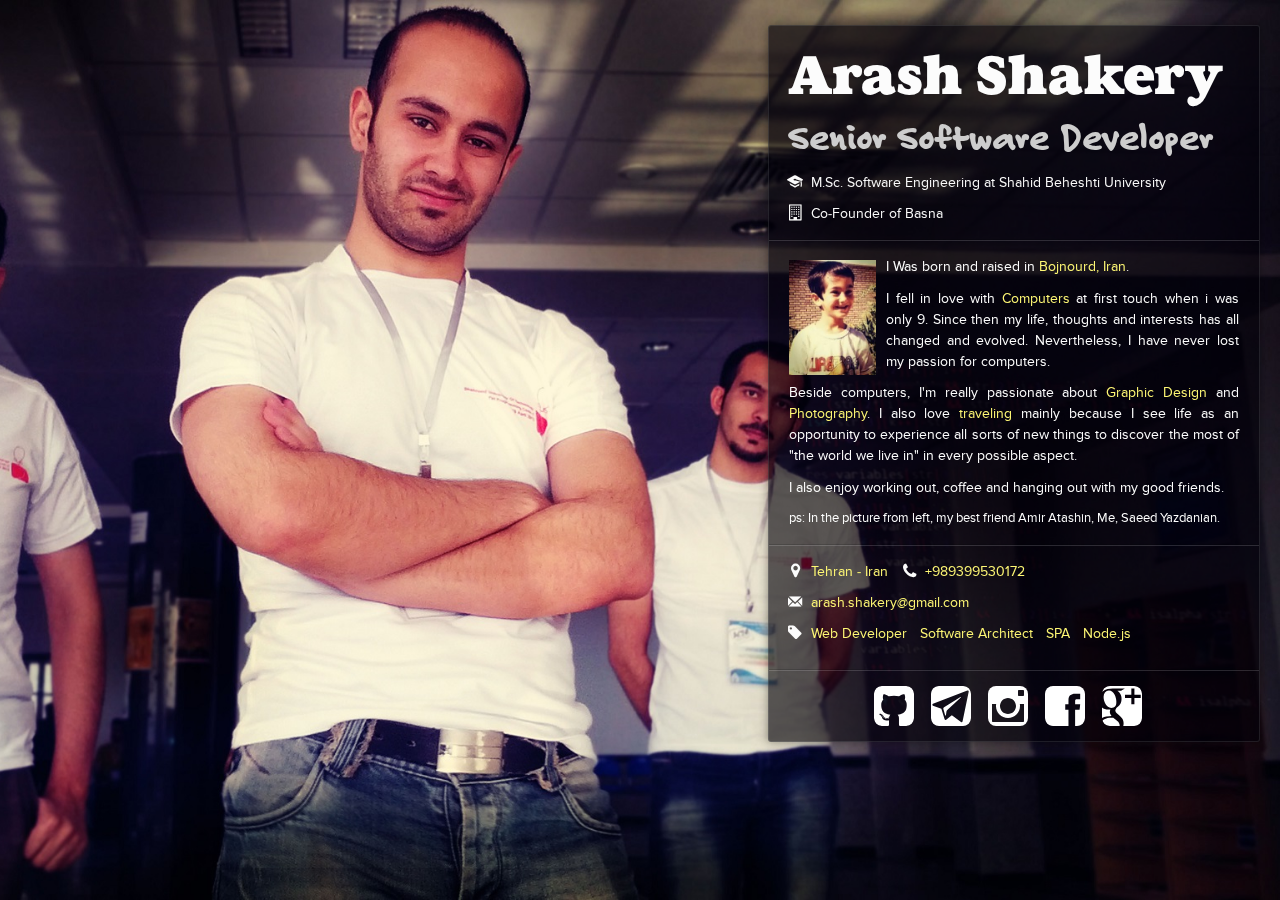
==== index.html @ 2078c6a1 "old website" ====
﻿<!DOCTYPE html>
<html lang="en">
	<head>
		<title>Arash Shakery (arash16.com)</title>
		<meta charset="utf-8">
		<meta http-equiv="X-UA-Compatible" content="IE=edge">
		<meta name="keywords" content="Arash Shakery, آرش شاکری, Arash16, hunt1">
		<meta name="viewport" content="width=device-width, initial-scale=1">
		<meta name="description" content="Arash Shakery (arash16) is a religious programmer whose pray is programming.">
		<meta name="author" content="Arash Shakery">
		<meta name="application-name" content="Arash16"/>
		<link rel="me" type="text/html" href="https://plus.google.com/108497659822858498428?rel=me"/>
		<link rel="me" type="text/html" href="https://instagram.com/arash_shakery"/>
		<link rel="me" type="text/html" href="https://facebook.com/arash.shakery"/>
		<link rel="me" type="text/html" href="https://twitter.com/arashshakery"/>
		<link rel="me" type="text/html" href="https://github.com/arash16"/>
		<link rel="me" type="text/html" href="https://t.me/Ares16"/>
		<link href="styles.css" rel="stylesheet"/>
	</head>
	<body>
		<div id="Background"></div>
		<div id="Container">
			<div id="InfoBox" itemscope itemtype="http://schema.org/Person">
				<div class="header">
					<h1 itemprop="name"><span itemprop="givenName">Arash</span> <span itemprop="familyName">Shakery</span></h1>
					<h2 itemprop="jobTitle">Senior Software Developer</h2>
					<ul class="list glyph-education">
					   <li>M.Sc. Software Engineering at Shahid Beheshti University</li>
					</ul>
					<ul class="list glyph-building">
					   <li>Co-Founder of <span itemprop="brand">Basna</span></li>
					</ul>
				</div>
				<div class="moreInfo">
					<h2 itemprop="identifier">arash16</h2>
					<h2 itemprop="alternateName">arash16</h2>
					<h2 itemprop="additionalName">آرش شاکری</h2>
					<span itemprop="birthDate">July 7, 1989</span>
					<span itemprop="gender">Male</span>
					<span itemprop="worksFor">GOD</span>
				</div>

				<div style="margin-top: 5px;" class="bevel"><hr></div>
				<div>
					<div id="Profile">
						<img itemprop="image" alt="childhood" src="imgs/child.jpg" style="width: 87px; height: 115px;" />
					</div>
					<div itemprop="description">
						<p>I Was born and raised in <a itemprop="homeLocation" href="http://en.wikipedia.org/wiki/Bojnourd" target="_blank"><strong itemprop="birthPlace">Bojnourd, Iran</strong></a>.</p>
						<p>I fell in love with <a>Computers</a> at first touch when i was only 9. Since then my life, thoughts and interests has all changed and evolved. Nevertheless, I have never lost my passion for computers.</p>
						<p>Beside computers, I'm really passionate about <a>Graphic Design</a> and <a>Photography</a>. I also love <a>traveling</a> mainly because I see life as an opportunity to experience all sorts of new things to discover the most of "the world we live in" in every possible aspect.</p>
						<p>I also enjoy working out, coffee and hanging out with my good friends.</p>

						<p style="font-size:80%" id="PSInfo">ps: In the picture from left, my best friend <b>Amir Atashin</b>, Me, <b>Saeed Yazdanian.</b></p>
					</div>
				</div>

				<div class="bevel"><hr /></div>
				<div class="meta">
					<ul class="list glyph-location">
						<li itemprop="address"><a>Tehran - <span itemprop="nationality">Iran</span></a></li>
						<li class="list glyph-phone" itemprop="telephone"><a href="tel:+989399530172">+989399530172</a></li>
					</ul>
					<ul class="list glyph-email">
						<li itemprop="email"><a href="mailto:arash.shakery@gmail.com" target="_blank">arash.shakery@gmail.com</a></li>
					</ul>
					<ul class="list glyph-tag">
					   <li><a>Web Developer</a></li>
					   <li><a>Software Architect</a></li>
					   <li><a>SPA</a></li>
					   <li><a>Node.js</a></li>
					</ul>
				</div>

				<div class="bevel"><hr /></div>
				<div class="social">
					<a href="https://github.com/arash16"><img alt="github" src="imgs/github.svg" /></a>
					<a href="https://t.me/Ares16"><img alt="telegram" src="imgs/telegram.svg" /></a>
					<a href="https://instagram.com/arash_shakery"><img alt="instagram" src="imgs/instagram.svg" /></a>
					<a href="https://www.facebook.com/arash.shakery"><img alt="facebook" src="imgs/facebook.svg" /></a>
					<a href="https://plus.google.com/+ArashShakery/?rel=me"><img alt="google+" src="imgs/google.svg" /></a>
				</div>
			</div>
		</div>
	</body>
</html>
---- styles.css ----
@font-face {
	font-family:"aurea-ultra-1";
	src:url([data-uri]);
	font-style:normal;font-weight:400;
}

@font-face {
	font-family:"felt-tip-roman-1";
	src:url([data-uri]);
	font-style:normal;font-weight:800;
}

@font-face{
	font-family:'proxima-nova-1';
	src:url('ProximaNova-Reg-webfont.eot');
	src:url('ProximaNova-Reg-webfont.eot?#iefix') format('embedded-opentype'),
		url('ProximaNova-Reg-webfont.woff') format('woff'),
		url('ProximaNova-Reg-webfont.ttf') format('truetype'),
		url('ProximaNova-Reg-webfont.svg#ProximaNovaRegular') format('svg');
	font-weight:normal;
	font-style:normal
}

@font-face{
	font-family:'proxima-nova-1';
			src:url('ProximaNova-Reg-webfont.eot');
			src:url('ProximaNova-Reg-webfont.eot?#iefix') format('embedded-opentype'),
				url('ProximaNova-Reg-webfont.woff') format('woff'),
				url('ProximaNova-Reg-webfont.ttf') format('truetype'),
				url('ProximaNova-Reg-webfont.svg#ProximaNovaRegular') format('svg');
	font-weight:bold;
	font-style:normal
}

@font-face{
	font-family:'proxima-nova-1';
			src:url('ProximaNova-Reg-webfont.eot');
			src:url('ProximaNova-Reg-webfont.eot?#iefix') format('embedded-opentype'),
				url('ProximaNova-Reg-webfont.woff') format('woff'),
				url('ProximaNova-Reg-webfont.ttf') format('truetype'),
				url('ProximaNova-Reg-webfont.svg#ProximaNovaRegular') format('svg');
	font-weight:normal;
	font-style:italic
}

@font-face{
	font-family:'proxima-nova-1';
			src:url('ProximaNova-Reg-webfont.eot');
			src:url('ProximaNova-Reg-webfont.eot?#iefix') format('embedded-opentype'),
				url('ProximaNova-Reg-webfont.woff') format('woff'),
				url('ProximaNova-Reg-webfont.ttf') format('truetype'),
				url('ProximaNova-Reg-webfont.svg#ProximaNovaRegular') format('svg');
	font-weight:bold;
	font-style:italic
}

@font-face{
	font-family:'proxima-nova-1';
			src:url('ProximaNova-Reg-webfont.eot');
			src:url('ProximaNova-Reg-webfont.eot?#iefix') format('embedded-opentype'),
				url('ProximaNova-Reg-webfont.woff') format('woff'),
				url('ProximaNova-Reg-webfont.ttf') format('truetype'),
				url('ProximaNova-Reg-webfont.svg#ProximaNovaRegular') format('svg');
	font-weight:600;
	font-style:normal;
	font-stretch:condensed
}

@font-face{
	font-family:'proxima-nova-1';
			src:url('ProximaNova-Reg-webfont.eot');
			src:url('ProximaNova-Reg-webfont.eot?#iefix') format('embedded-opentype'),
				url('ProximaNova-Reg-webfont.woff') format('woff'),
				url('ProximaNova-Reg-webfont.ttf') format('truetype'),
				url('ProximaNova-Reg-webfont.svg#ProximaNovaRegular') format('svg');
	font-weight:200;
	font-style:normal
}

@font-face{
	font-family:'aboutme-glyphs';
	src:url('glyphs.eot');
	src:url('glyphs.eot?#iefix') format('embedded-opentype'),
		url('glyphs.woff') format('woff'),
		url('glyphs.ttf') format('truetype'),
		url('glyphs.svg#aboutme-glyphs') format('svg');
	font-weight:normal;
	font-style:normal
}

[class^="glyph-"],[class*=" glyph-"]{
	position:relative
}

[class^="glyph-"]:before,[class*=" glyph-"]:before,[class^="glyph-"]:after,[class*=" glyph-"]:after{
	font-family:"aboutme-glyphs";
	font-style:normal;
	font-weight:normal;
	speak:none;
	display:inline-block;
	text-decoration:inherit;
	text-align:center;
	width:1em;
	line-height:1em;
	font-variant:normal;
	text-transform:none;
	font-size:120%;
	position:relative;
	top:.05em;
	width:1em;
	xbackground-color:rgba(0,0,0,0.1)
}

[class^="glyph-"]:before,[class*=" glyph-"]:before{
	margin-right:.4em
}

[class^="glyph-"]:after,[class*=" glyph-"]:after{
	margin-left:.4em
}

.glyph-address:before{
	content:'\e828'
}

.glyph-angle-down:before{
	content:'\e80b'
}

.glyph-angle-left:before{
	content:'\3c'
}

.glyph-angle-right:before{
	content:'\3e'
}

.glyph-angle-thin-down:before{
	content:'\e831'
}

.glyph-angle-thin-left:before{
	content:'\e835'
}

.glyph-angle-thin-right:before{
	content:'\e836'
}

.glyph-angle-thin-up:before{
	content:'\e837'
}

.glyph-angle-up:before{
	content:'\e80c'
}

.glyph-arrow-down:before{
	content:'\e800'
}

.glyph-arrow-left:before{
	content:'\e802'
}

.glyph-arrow-right:before{
	content:'\e805'
}

.glyph-arrow-up:before{
	content:'\e806'
}

.glyph-award:before{
	content:'\e85c'
}

.glyph-behance:before{
	content:'\e851'
}

.glyph-bio:before{
	content:'\e840'
}

.glyph-bitbucket:before{
	content:'\e852'
}

.glyph-block:before{
	content:'\e84d'
}

.glyph-bold:before{
	content:'\e859'
}

.glyph-building-alt:before{
	content:'\e83f'
}

.glyph-building:before{
	content:'\e829'
}

.glyph-check:before{
	content:'\e814'
}

.glyph-chevron-down:before{
	content:'\e80a'
}

.glyph-chevron-left:before{
	content:'\e808'
}

.glyph-chevron-right:before{
	content:'\e807'
}

.glyph-chevron-up:before{
	content:'\e809'
}

.glyph-clock:before{
	content:'\e82f'
}

.glyph-close:before{
	content:'\78'
}

.glyph-coffee:before{
	content:'\e846'
}

.glyph-cog:before{
	content:'\e81e'
}

.glyph-download:before{
	content:'\e812'
}

.glyph-dribbble:before{
	content:'\e850'
}

.glyph-education:before{
	content:'\e82a'
}

.glyph-ellipsis:before{
	content:'\e82b'
}

.glyph-email:before{
	content:'\e801'
}

.glyph-etsy:before{
	content:'\e853'
}

.glyph-eye:before{
	content:'\e834'
}

.glyph-eyedropper:before{
	content:'\e839'
}

.glyph-facebook-squared:before{
	content:'\e843'
}

.glyph-facebook:before{
	content:'\e804'
}

.glyph-flag:before{
	content:'\e824'
}

.glyph-flickr:before{
	content:'\e83c'
}

.glyph-forward:before{
	content:'\e81c'
}

.glyph-github:before{
	content:'\e842'
}

.glyph-glass:before{
	content:'\e844'
}

.glyph-globe:before{
	content:'\e855'
}

.glyph-gplus:before{
	content:'\e81b'
}

.glyph-group:before{
	content:'\e849'
}

.glyph-heart:before{
	content:'\e82e'
}

.glyph-instagram:before{
	content:'\e81a'
}

.glyph-italic:before{
	content:'\e85a'
}

.glyph-lightbulb:before{
	content:'\e833'
}

.glyph-lightning:before{
	content:'\e83a'
}

.glyph-link:before{
	content:'\e857'
}

.glyph-linkedin:before{
	content:'\e819'
}

.glyph-list:before{
	content:'\e858'
}

.glyph-location:before{
	content:'\e813'
}

.glyph-lock:before{
	content:'\e84c'
}

.glyph-medium:before{
	content:'\e854'
}

.glyph-menu:before{
	content:'\e810'
}

.glyph-minus:before{
	content:'\2d'
}

.glyph-mobile:before{
	content:'\e821'
}

.glyph-pencil:before{
	content:'\e81f'
}

.glyph-person:before{
	content:'\e82c'
}

.glyph-phone:before{
	content:'\e80f'
}

.glyph-photo:before{
	content:'\e832'
}

.glyph-pinterest:before{
	content:'\e826'
}

.glyph-plus:before{
	content:'\2b'
}

.glyph-promoted:before{
	content:'\e84f'
}

.glyph-px500:before{
	content:'\e84e'
}

.glyph-reload:before{
	content:'\e825'
}

.glyph-reply:before{
	content:'\e80e'
}

.glyph-search:before{
	content:'\e811'
}

.glyph-share:before{
	content:'\e803'
}

.glyph-shuffle:before{
	content:'\e856'
}

.glyph-smile:before{
	content:'\e847'
}

.glyph-speaker:before{
	content:'\e827'
}

.glyph-star:before{
	content:'\73'
}

.glyph-sun:before{
	content:'\e848'
}

.glyph-sunglasses:before{
	content:'\e830'
}

.glyph-tag:before{
	content:'\e823'
}

.glyph-tags:before{
	content:'\e822'
}

.glyph-target:before{
	content:'\e838'
}

.glyph-thumbnails:before{
	content:'\e82d'
}

.glyph-thumbsup:before{
	content:'\e81d'
}

.glyph-triangle-down:before{
	content:'\e815'
}

.glyph-triangle-left:before{
	content:'\e817'
}

.glyph-triangle-right:before{
	content:'\e818'
}

.glyph-triangle-up:before{
	content:'\e816'
}

.glyph-trophy:before{
	content:'\e84a'
}

.glyph-tumblr-no-box:before{
	content:'\e83b'
}

.glyph-tumblr:before{
	content:'\e820'
}

.glyph-twitter:before{
	content:'\e80d'
}

.glyph-users:before{
	content:'\e845'
}

.glyph-vimeo:before{
	content:'\e841'
}

.glyph-wordpress:before{
	content:'\e83e'
}

.glyph-wow:before{
	content:'\e84b'
}

.glyph-youtube:before{
	content:'\e83d'
}

.glyph-address-after:after{
	content:'\e828'
}

.glyph-angle-down-after:after{
	content:'\e80b'
}

.glyph-angle-left-after:after{
	content:'\3c'
}

.glyph-angle-right-after:after{
	content:'\3e'
}

.glyph-angle-thin-down-after:after{
	content:'\e831'
}

.glyph-angle-thin-left-after:after{
	content:'\e835'
}

.glyph-angle-thin-right-after:after{
	content:'\e836'
}

.glyph-angle-thin-up-after:after{
	content:'\e837'
}

.glyph-angle-up-after:after{
	content:'\e80c'
}

.glyph-arrow-down-after:after{
	content:'\e800'
}

.glyph-arrow-left-after:after{
	content:'\e802'
}

.glyph-arrow-right-after:after{
	content:'\e805'
}

.glyph-arrow-up-after:after{
	content:'\e806'
}

.glyph-award-after:after{
	content:'\e85c'
}

.glyph-behance-after:after{
	content:'\e851'
}

.glyph-bio-after:after{
	content:'\e840'
}

.glyph-bitbucket-after:after{
	content:'\e852'
}

.glyph-block-after:after{
	content:'\e84d'
}

.glyph-bold-after:after{
	content:'\e859'
}

.glyph-building-alt-after:after{
	content:'\e83f'
}

.glyph-building-after:after{
	content:'\e829'
}

.glyph-check-after:after{
	content:'\e814'
}

.glyph-chevron-down-after:after{
	content:'\e80a'
}

.glyph-chevron-left-after:after{
	content:'\e808'
}

.glyph-chevron-right-after:after{
	content:'\e807'
}

.glyph-chevron-up-after:after{
	content:'\e809'
}

.glyph-clock-after:after{
	content:'\e82f'
}

.glyph-close-after:after{
	content:'\78'
}

.glyph-coffee-after:after{
	content:'\e846'
}

.glyph-cog-after:after{
	content:'\e81e'
}

.glyph-download-after:after{
	content:'\e812'
}

.glyph-dribbble-after:after{
	content:'\e850'
}

.glyph-education-after:after{
	content:'\e82a'
}

.glyph-ellipsis-after:after{
	content:'\e82b'
}

.glyph-email-after:after{
	content:'\e801'
}

.glyph-etsy-after:after{
	content:'\e853'
}

.glyph-eye-after:after{
	content:'\e834'
}

.glyph-eyedropper-after:after{
	content:'\e839'
}

.glyph-facebook-squared-after:after{
	content:'\e843'
}

.glyph-facebook-after:after{
	content:'\e804'
}

.glyph-flag-after:after{
	content:'\e824'
}

.glyph-flickr-after:after{
	content:'\e83c'
}

.glyph-forward-after:after{
	content:'\e81c'
}

.glyph-github-after:after{
	content:'\e842'
}

.glyph-glass-after:after{
	content:'\e844'
}

.glyph-globe-after:after{
	content:'\e855'
}

.glyph-gplus-after:after{
	content:'\e81b'
}

.glyph-group-after:after{
	content:'\e849'
}

.glyph-heart-after:after{
	content:'\e82e'
}

.glyph-instagram-after:after{
	content:'\e81a'
}

.glyph-italic-after:after{
	content:'\e85a'
}

.glyph-lightbulb-after:after{
	content:'\e833'
}

.glyph-lightning-after:after{
	content:'\e83a'
}

.glyph-link-after:after{
	content:'\e857'
}

.glyph-linkedin-after:after{
	content:'\e819'
}

.glyph-list-after:after{
	content:'\e858'
}

.glyph-location-after:after{
	content:'\e813'
}

.glyph-lock-after:after{
	content:'\e84c'
}

.glyph-medium-after:after{
	content:'\e854'
}

.glyph-menu-after:after{
	content:'\e810'
}

.glyph-minus-after:after{
	content:'\2d'
}

.glyph-mobile-after:after{
	content:'\e821'
}

.glyph-pencil-after:after{
	content:'\e81f'
}

.glyph-person-after:after{
	content:'\e82c'
}

.glyph-phone-after:after{
	content:'\e80f'
}

.glyph-photo-after:after{
	content:'\e832'
}

.glyph-pinterest-after:after{
	content:'\e826'
}

.glyph-plus-after:after{
	content:'\2b'
}

.glyph-promoted-after:after{
	content:'\e84f'
}

.glyph-px500-after:after{
	content:'\e84e'
}

.glyph-reload-after:after{
	content:'\e825'
}

.glyph-reply-after:after{
	content:'\e80e'
}

.glyph-search-after:after{
	content:'\e811'
}

.glyph-share-after:after{
	content:'\e803'
}

.glyph-shuffle-after:after{
	content:'\e856'
}

.glyph-smile-after:after{
	content:'\e847'
}

.glyph-speaker-after:after{
	content:'\e827'
}

.glyph-star-after:after{
	content:'\73'
}

.glyph-sun-after:after{
	content:'\e848'
}

.glyph-sunglasses-after:after{
	content:'\e830'
}

.glyph-tag-after:after{
	content:'\e823'
}

.glyph-tags-after:after{
	content:'\e822'
}

.glyph-target-after:after{
	content:'\e838'
}

.glyph-thumbnails-after:after{
	content:'\e82d'
}

.glyph-thumbsup-after:after{
	content:'\e81d'
}

.glyph-triangle-down-after:after{
	content:'\e815'
}

.glyph-triangle-left-after:after{
	content:'\e817'
}

.glyph-triangle-right-after:after{
	content:'\e818'
}

.glyph-triangle-up-after:after{
	content:'\e816'
}

.glyph-trophy-after:after{
	content:'\e84a'
}

.glyph-tumblr-no-box-after:after{
	content:'\e83b'
}

.glyph-tumblr-after:after{
	content:'\e820'
}

.glyph-twitter-after:after{
	content:'\e80d'
}

.glyph-users-after:after{
	content:'\e845'
}

.glyph-vimeo-after:after{
	content:'\e841'
}

.glyph-wordpress-after:after{
	content:'\e83e'
}

.glyph-wow-after:after{
	content:'\e84b'
}

.glyph-youtube-after:after{
	content:'\e83d'
}

.glyph-center{
	position:relative
}

.glyph-center:before{
	position:absolute!important;
	width:100%;
	height:100%;
	line-height:inherit;
	margin:0!important;
	padding:0!important;
	left:0;
	top:0
}

.glyph-flip:before{
	-moz-transform:scaleX(-1);
	-webkit-transform:scaleX(-1);
	-o-transform:scaleX(-1);
	transform:scaleX(-1);
	-ms-filter:fliph;
	filter:fliph
}


html, body, div, span, applet, object, iframe, h1, h2, h3, h4, h5, h6, p, blockquote, pre, a, abbr, acronym, address, big, cite, code, del, dfn, em, font, img, ins, kbd, q, s, samp, small, strike, sub, sup, tt, var, dl, dt, dd, ol, ul, li, fieldset, form, label, legend, table, caption, tbody, tfoot, thead, tr, th, td, li {
	margin: 0px;
	padding: 0px;
	border: 0px none;
	outline: 0px none;
	font-weight: inherit;
	font-style: inherit;
	font-size: 100%;
	font-family: inherit;
	vertical-align: baseline;

	font-family: proxima-nova-1,proxima-nova-2,"proxima-nova-1","proxima-nova-2",Tahoma,Helvetica,Verdana,sans-serif;
}

ol, ul {
	list-style: outside none none;
}

html {
	color: #FCFCFC;
	overflow-y: scroll;
}
hr {
	background-color: #999;
	border: 0px none;
}
div.bevel {
	margin: 15px -20px;
	height: 2px;
	width: auto;
}
div.bevel hr {
	border-top: 1px solid #000;
	border-bottom: 1px solid #FFF;
	margin: 0px;
	line-height: 1px;
	height: 0px;
	opacity: 0.15;
}

#Background {
	position: fixed;
	z-index: -1;
	top: 0px;
	left: 0px;
	width: 100%;
	height: 100%;
	/* opacity: 0.83; */
	background: #07040B url("imgs/wall.jpg") no-repeat fixed;

	background-position: right top;

	-webkit-background-size: cover;
	-moz-background-size: cover;
	-o-background-size: cover;
	background-size: cover;
}

#Container {
	margin-left: 50%;
}


#InfoBox {
	margin-bottom: 20px;
	margin-left: 277px;
	margin-top: 25px;
	width: 450px;

	padding: 20px 20px 5px 20px;
	border-radius: 3px;
	border: 1px solid rgba(255, 255, 255, 0.1);
	box-shadow: 0px 0px 10px rgba(0, 0, 0, 0.4);
	background-color: rgba(1, 0, 8, 0.62);
	text-align: justify;
}

#Profile {
	width: 87px;
	height: 115px;
	margin-right: 10px;
	padding-top: 4px;
	float: left;
}

.moreInfo {
	display: none;
}

h1, h1 span {
	font-size: 55px;
	font-family: aurea-ultra-1,aurea-ultra-2,"proxima-nova-1","proxima-nova-2",Tahoma,Helvetica,Verdana,sans-serif;
	line-height: 1.1;
	margin: 0px 0px 0.15em;
	text-rendering: optimizelegibility;
	font-weight: 400;
}

h2 {
	font-size: 36px;
	font-family: felt-tip-roman-1,felt-tip-roman-2,"proxima-nova-1","proxima-nova-2",Tahoma,Helvetica,Verdana,sans-serif;
	color: #CDCDCD;
	line-height: 1.2;
	margin: 0px 0px 0.4em;
	text-rendering: optimizelegibility;
	font-weight: 400;
}

p {
	color: #FFF;
	font-size: 14px;
	line-height: 21px;
	margin-bottom: 10.5px
}

#Container a {
	color: #fff875;
	text-decoration: none;
}



ul.list.locations:before {
	top: -1px;
	font-size: 18px;
}
ul.list:before {
	width: 18px;
	height: 22px;
	line-height: 22px;
	display: block;
	position: absolute;
	top: -2px;
	left: -3px;
	vertical-align: baseline;
	text-align: center;
	font-size: 16px;
}
ul.list {
	line-height: 1.5;
	font-size: 14px;
	display: block;
	padding-left: 22px;
	position: relative;
	padding-bottom: 10px;
}
ul.list li {
	display: inline-block;
	margin-right: 9px;
}


.social {
	padding-bottom: 5px;
	text-align: center;
}

.social a {
	margin-right: 13px;
}

.social a img {
	border-radius: 8px;
}

.social a:hover img {
	background-color: #000;
	border-radius: 14px;
}


@media (max-width: 900px) {
	#Background {
		background-position: -400px top;
	}
	#InfoBox {
		margin-top: 240px;
	}
	@media (min-height: 730px) {
		#InfoBox {
			margin-top: 300px;
		}
	}
	#PSInfo {
		display: none;
	}
}

@media (max-height: 730px) and (max-width:1315px) {
	#Background {
		background-size: auto 730px;
	}
}

@media (min-height: 900px) and (max-width: 1620px) {
	#Background {
		background-size: auto 900px;
	}
}

@media (max-width:1600px) {
	#InfoBox {
		float: right;
		margin-right: 20px;
	}
}

@media (max-width: 530px) {
	#Background {
		background-position: 48% top;
	}
	#Container {
		margin: 0px;
		padding: 10px;
		min-width: 480px;
	}
	#InfoBox {
		float: none;
		margin: 280px 0 0 0;
		width: auto;
	}
}
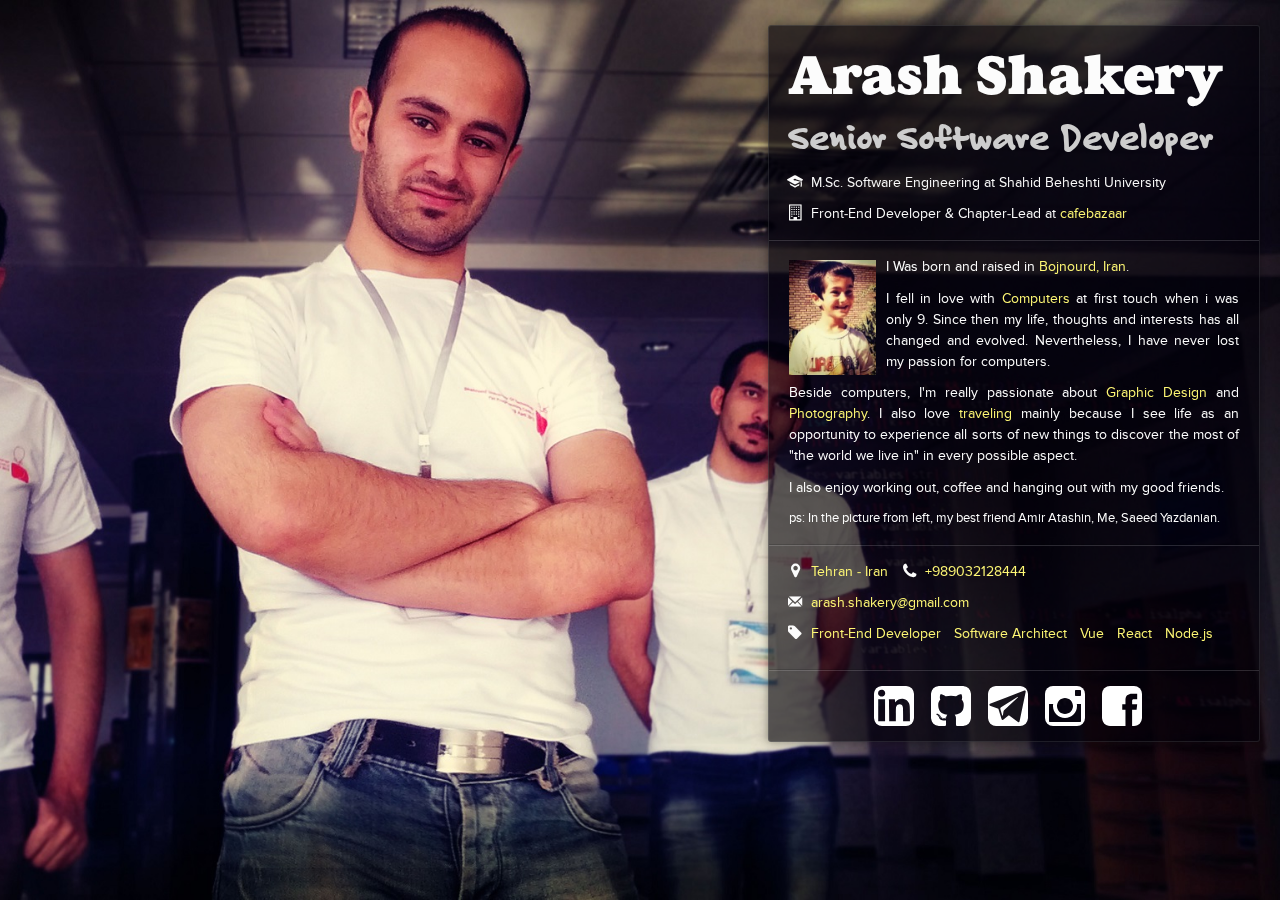
==== commit 2d2ca7d4: "update for new links" ====
--- a/index.html
+++ b/index.html
@@ -28,7 +28,7 @@
 					   <li>M.Sc. Software Engineering at Shahid Beheshti University</li>
 					</ul>
 					<ul class="list glyph-building">
-					   <li>Co-Founder of <span itemprop="brand">Basna</span></li>
+					   <li>Front-End Developer & Chapter-Lead at <a itemprop="brand" href="https://cafebazaar.ir" target="_blank">cafebazaar</a></li>
 					</ul>
 				</div>
 				<div class="moreInfo">
@@ -59,26 +59,27 @@
 				<div class="meta">
 					<ul class="list glyph-location">
 						<li itemprop="address"><a>Tehran - <span itemprop="nationality">Iran</span></a></li>
-						<li class="list glyph-phone" itemprop="telephone"><a href="tel:+989399530172">+989399530172</a></li>
+						<li class="list glyph-phone" itemprop="telephone"><a href="tel:+989399530172">+989032128444</a></li>
 					</ul>
 					<ul class="list glyph-email">
 						<li itemprop="email"><a href="mailto:arash.shakery@gmail.com" target="_blank">arash.shakery@gmail.com</a></li>
 					</ul>
 					<ul class="list glyph-tag">
-					   <li><a>Web Developer</a></li>
+					   <li><a>Front-End Developer</a></li>
 					   <li><a>Software Architect</a></li>
-					   <li><a>SPA</a></li>
+					   <li><a>Vue</a></li>
+					   <li><a>React</a></li>
 					   <li><a>Node.js</a></li>
 					</ul>
 				</div>
 
 				<div class="bevel"><hr /></div>
 				<div class="social">
+					<a href="https://www.linkedin.com/in/arash16/"><img alt="github" src="imgs/linkedin.svg" /></a>
 					<a href="https://github.com/arash16"><img alt="github" src="imgs/github.svg" /></a>
 					<a href="https://t.me/Ares16"><img alt="telegram" src="imgs/telegram.svg" /></a>
 					<a href="https://instagram.com/arash_shakery"><img alt="instagram" src="imgs/instagram.svg" /></a>
 					<a href="https://www.facebook.com/arash.shakery"><img alt="facebook" src="imgs/facebook.svg" /></a>
-					<a href="https://plus.google.com/+ArashShakery/?rel=me"><img alt="google+" src="imgs/google.svg" /></a>
 				</div>
 			</div>
 		</div>
